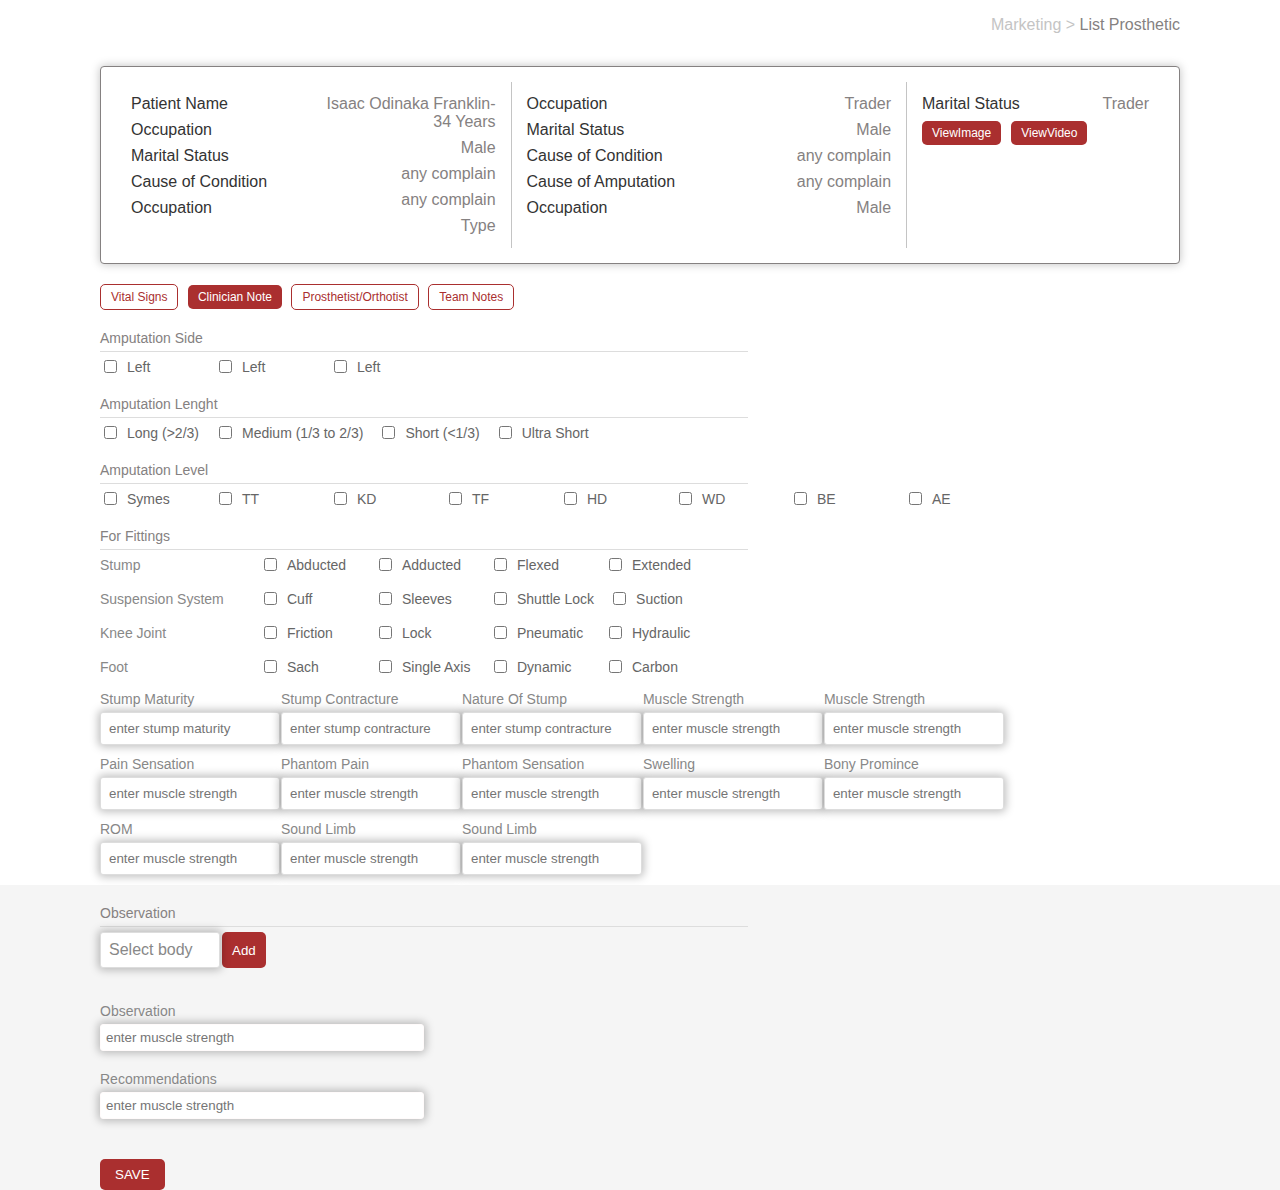
==== index.html @ 49af54a6 "initial commit" ====
<!DOCTYPE html>
<html lang="en">
  <head>
    <meta charset="UTF-8" />
    <meta name="viewport" content="width=device-width, initial-scale=1.0" />
    <link rel="stylesheet" href="styles.css" />
    <title>Add Prosthetics</title>
  </head>
  <body>
    <main>
    <div class="header">
        <p class="fade-in">Marketing > <span>List Prosthetic</span></div></p>
    </div>

    <div class="patient-details">
        <div class="patient-details-sec">
        <div id="info-label">
          <p>Patient Name</p>
          <p>Occupation</p>
          <p>Marital Status</p>
          <p>Cause of Condition</p>
          <p>Occupation</p>
      </div>
      <div id="info-value" >
        <p>Isaac Odinaka Franklin-34 Years</p>
         <p>Male</p>
         <p>any complain</p>
         <p>any complain</p>
         <p>Type</p>
      </div>
        </div>

        <div class="patient-details-sec">
          <div id="info-label">
            <p>Occupation</p>
            <p>Marital Status</p>
            <p>Cause of Condition</p>
            <p>Cause of Amputation</p>
            <p>Occupation</p>
        </div>
        <div id="info-value" >
          <p>Trader</p>
           <p>Male</p>
           <p>any complain</p>
           <p>any complain</p>
           <p>Male</p>
        </div>
          </div>

          <div class="patient-details-sec">
            <div id="info-label">
              <p>Marital Status</p>
              <div class="marital-status">
                <button class="btn btn-red">ViewImage</button>
                <button class="btn btn-red">ViewVideo</button></div>
              
             
          </div>
          <div id="info-value" >
            <p>Trader</p>
          </div>
            </div>
  </div>

    <div class="action-buttons">
      <button class="btn btn-none">Vital Signs</button>
      <button class="btn btn-red">Clinician Note</button>
      <button class="btn btn-none">Prosthetist/Orthotist</button>
      <button class="btn btn-none">Team Notes</button>
    </div>

    <div class="amputation-section">
      <div class="section-title">Amputation Side</div>
      <div class="checkbox-group">
        <div class="checkbox-item">
          <input type="checkbox" id="leftSide1" />
          <label for="leftSide1">Left</label>
        </div>
        <div class="checkbox-item">
          <input type="checkbox" id="leftSide2" />
          <label for="leftSide2">Left</label>
        </div>
        <div class="checkbox-item">
          <input type="checkbox" id="leftSide3" />
          <label for="leftSide3">Left</label>
        </div>
      </div>
    </div>

    <div class="amputation-section">
      <div class="section-title">Amputation Lenght</div>
      <div class="checkbox-group">
        <div class="checkbox-item">
          <input type="checkbox" id="long" />
          <label for="long">Long (>2/3)</label>
        </div>
        <div class="checkbox-item">
          <input type="checkbox" id="medium" />
          <label for="medium">Medium (1/3 to 2/3)</label>
        </div>
        <div class="checkbox-item">
          <input type="checkbox" id="short" />
          <label for="short">Short (<1/3)</label>
        </div>
        <div class="checkbox-item">
          <input type="checkbox" id="ultraShort" />
          <label for="ultraShort">Ultra Short</label>
        </div>
      </div>
    </div>

    <div class="amputation-section">
      <div class="section-title">Amputation Level</div>
      <div class="checkbox-group">
        <div class="checkbox-item">
          <input type="checkbox" id="symes" />
          <label for="symes">Symes</label>
        </div>
        <div class="checkbox-item">
          <input type="checkbox" id="tt" />
          <label for="tt">TT</label>
        </div>
        <div class="checkbox-item">
          <input type="checkbox" id="kd" />
          <label for="kd">KD</label>
        </div>
        <div class="checkbox-item">
          <input type="checkbox" id="tf" />
          <label for="tf">TF</label>
        </div>
        <div class="checkbox-item">
          <input type="checkbox" id="hd" />
          <label for="hd">HD</label>
        </div>
        <div class="checkbox-item">
          <input type="checkbox" id="wd" />
          <label for="wd">WD</label>
        </div>
        <div class="checkbox-item">
          <input type="checkbox" id="be" />
          <label for="be">BE</label>
        </div>
        <div class="checkbox-item">
          <input type="checkbox" id="ae" />
          <label for="ae">AE</label>
        </div>
      </div>
    </div>

    <div class="section-title">For Fittings</div>

    <div class="fitting-section">
      <div class="fitting-label">Stump</div>
      <div class="fitting-options">
        <div class="checkbox-item">
          <input type="checkbox" id="abducted" />
          <label for="abducted">Abducted</label>
        </div>
        <div class="checkbox-item">
          <input type="checkbox" id="adducted" />
          <label for="adducted">Adducted</label>
        </div>
        <div class="checkbox-item">
          <input type="checkbox" id="flexed" />
          <label for="flexed">Flexed</label>
        </div>
        <div class="checkbox-item">
          <input type="checkbox" id="extended" />
          <label for="extended">Extended</label>
        </div>
      </div>
    </div>

    <div class="fitting-section">
      <div class="fitting-label">Suspension System</div>
      <div class="fitting-options">
        <div class="checkbox-item">
          <input type="checkbox" id="cuff" />
          <label for="cuff">Cuff</label>
        </div>
        <div class="checkbox-item">
          <input type="checkbox" id="sleeves" />
          <label for="sleeves">Sleeves</label>
        </div>
        <div class="checkbox-item">
          <input type="checkbox" id="shuttle" />
          <label for="shuttle">Shuttle Lock</label>
        </div>
        <div class="checkbox-item">
          <input type="checkbox" id="suction" />
          <label for="suction">Suction</label>
        </div>
      </div>
    </div>

    <div class="fitting-section">
      <div class="fitting-label">Knee Joint</div>
      <div class="fitting-options">
        <div class="checkbox-item">
          <input type="checkbox" id="friction" />
          <label for="friction">Friction</label>
        </div>
        <div class="checkbox-item">
          <input type="checkbox" id="lock" />
          <label for="lock">Lock</label>
        </div>
        <div class="checkbox-item">
          <input type="checkbox" id="pneumatic" />
          <label for="pneumatic">Pneumatic</label>
        </div>
        <div class="checkbox-item">
          <input type="checkbox" id="hydraulic" />
          <label for="hydraulic">Hydraulic</label>
        </div>
      </div>
    </div>

    <div class="fitting-section">
      <div class="fitting-label">Foot</div>
      <div class="fitting-options">
        <div class="checkbox-item">
          <input type="checkbox" id="sach" />
          <label for="sach">Sach</label>
        </div>
        <div class="checkbox-item">
          <input type="checkbox" id="singleAxis" />
          <label for="singleAxis">Single Axis</label>
        </div>
        <div class="checkbox-item">
          <input type="checkbox" id="dynamic" />
          <label for="dynamic">Dynamic</label>
        </div>
        <div class="checkbox-item">
          <input type="checkbox" id="carbon" />
          <label for="carbon">Carbon</label>
        </div>
      </div>
    </div>

    <div class="measurement-section">
      <div class="measurement-item">
        <div class="measurement-label">Stump Maturity</div>
        <input type="text" placeholder="enter stump maturity" />
      </div>
      <div class="measurement-item">
        <div class="measurement-label">Stump Contracture</div>
        <input type="text" placeholder="enter stump contracture" />
      </div>
      <div class="measurement-item">
        <div class="measurement-label">Nature Of Stump</div>
        <input type="text" placeholder="enter stump contracture" />
      </div>
      <div class="measurement-item">
        <div class="measurement-label">Muscle Strength</div>
        <input type="text" placeholder="enter muscle strength" />
      </div>
      <div class="measurement-item">
        <div class="measurement-label">Muscle Strength</div>
        <input type="text" placeholder="enter muscle strength" />
      </div>
      <div class="measurement-item">
        <div class="measurement-label">Pain Sensation</div>
        <input type="text" placeholder="enter muscle strength" />
      </div>
      <div class="measurement-item">
        <div class="measurement-label">Phantom Pain</div>
        <input type="text" placeholder="enter muscle strength" />
      </div>
      <div class="measurement-item">
        <div class="measurement-label">Phantom Sensation</div>
        <input type="text" placeholder="enter muscle strength" />
      </div>
      <div class="measurement-item">
        <div class="measurement-label">Swelling</div>
        <input type="text" placeholder="enter muscle strength" />
      </div>
      <div class="measurement-item">
        <div class="measurement-label">Bony Promince</div>
        <input type="text" placeholder="enter muscle strength" />
      </div>
      <div class="measurement-item">
        <div class="measurement-label">ROM</div>
        <input type="text" placeholder="enter muscle strength" />
      </div>
      <div class="measurement-item">
        <div class="measurement-label">Sound Limb</div>
        <input type="text" placeholder="enter muscle strength" />
      </div>
      <div class="measurement-item">
        <div class="measurement-label">Sound Limb</div>
        <input type="text" placeholder="enter muscle strength" />
      </div>
    </div>
  </main>

  <div class="subpage">
  <div class="section-title">Observation</div>

    <div class="observation-section">
      <div class="observation-controls">
        <div class="select-container">
          <div class="select-box" id="observationSelect">Select body</div>
          <div class="select-dropdown" id="observationDropdown">
            <div class="select-option" data-value="option1">Above Knee</div>
            <div class="select-option" data-value="option2">Below Knee</div>
          </div>
        </div>
        <button class="btn-add">Add</button>
      </div>

      <div class="observation-images-container">
        <div class="observation-images" id="observationImagesContainer">
          <div class="observation-image" id="option1Image">
            <p>Above Knee</p>
            <div class="measurement-grid">
              <div class="measurement-diagram">
                <img
                  src="assets/above_knee.png"
                  alt="Above knee diagram"
                  class="knee-img"
                />
              </div>
              <div class="knee-field">
                <div class="measurement-field">
                  <input type="text" />
                </div>
                <div class="measurement-field">
                  <input type="text" />
                </div>
                <div class="measurement-field">
                  <input type="text" />
                </div>
                <div class="measurement-field">
                  <input type="text" />
                </div>
                <div class="measurement-field">
                  <input type="text" />
                </div>
                <div class="measurement-field">
                  <input type="text" />
                </div>
                <div class="measurement-field">
                  <input type="text" />
                </div>
                <div class="measurement-field">
                  <input type="text" />
                </div>
                <div class="measurement-field">
                  <input type="text" />
                </div>
                <div class="measurement-field">
                  <input type="text" />
                </div>
              </div>
            </div>
          </div>

          <div class="observation-image" id="option2Image">
            <p>Below Knee</p>
            <div class="measurement-grid">
              <div>
                <div class="measurement-field">
                  <input type="text" />
                </div>
                <div class="measurement-field">
                  <input type="text" />
                </div>
                <div class="measurement-field">
                  <input type="text" />
                </div>
                <div class="measurement-field">
                  <input type="text" />
                </div>
                <div class="measurement-field">
                  <input type="text" />
                </div>
                <div class="measurement-field">
                  <input type="text" />
                </div>
                <div class="measurement-field">
                  <input type="text" />
                </div>
                <div class="measurement-field">
                  <input type="text" />
                </div>
                <div class="measurement-field">
                  <input type="text" />
                </div>
              </div>
              <div class="measurement-diagram">
                <img src="assets/below_knee.png" alt="Below knee diagram" class="knee-img" />
              </div>
              <div>
                <div class="measurement-field">
                  <input type="text" />
                </div>
                <div class="measurement-field">
                  <input type="text" />
                </div>
                <div class="measurement-field">
                  <input type="text" />
                </div>
                <div class="measurement-field">
                  <input type="text" />
                </div>
                <div class="measurement-field">
                  <input type="text" />
                </div>
                <div class="measurement-field">
                  <input type="text" />
                </div>
                <div class="measurement-field">
                  <input type="text" />
                </div>
                <div class="measurement-field">
                  <input type="text" />
                </div>
                <div class="measurement-field">
                  <input type="text" />
                </div>
              </div>
            </div>
          </div>
        </div>
      </div>
    </div>

    <div class="observation-section">
      <div class="measurement-label">Observation</div>
      <input placeholder="enter muscle strength" class="observation-inp"></input >
    </div>

    <div class="observation-section">
      <div class="measurement-label">Recommendations</div>
      <input placeholder="enter muscle strength" class="observation-inp"></input >
    </div>

    <button class="save-btn">SAVE</button>
  </div>
    <script src="index.js"></script>
  </body>
</html>
---- styles.css ----
* {
  box-sizing: border-box;
  font-family: Arial, sans-serif;
}
body {
  margin: 0;
  
  background-color: #f5f5f5;
}
main{background-color: #fff;
  padding: 0px 100px;
}
.header {
  display: flex;
  justify-content:flex-end ;
  padding: none;
  color: #888;
}
.fade-in{color:#C4C4C4;
  
}
  
.header span {
  color: #858181;
}
.patient-details {
  display: flex;
  justify-content: space-between;
  height: auto;
  border: 1px solid #858181;
  border-radius: 4px;
  box-shadow: 0px 0px 9.1px 0px rgba(0, 0, 0, 0.25);
  padding: 15px;
  margin-bottom: 20px;
  background-color: #fff;    
}

.patient-details-sec {
  display: flex;
  gap: 10px;
  justify-content: space-between;
  border-right: 0.5px solid #C4C4C4;
  padding: 5px 15px;
  align-items: flex-start;
}

.patient-details-sec:last-child {
  border-right: none;
}

.patient-details-sec:nth-child(1) {
  flex: 2; 
}

.patient-details-sec:nth-child(2) {
  flex: 2;
}

.patient-details-sec:nth-child(3) {
  flex: 1; 
}

#info-label {
  flex: 1;
}

#info-value {
  flex: 1;
}

#info-label p {
  color:#333 ;
  margin: 8px 0;
  text-align: left;
}

#info-value p {
  color: #858181; 
  margin: 8px 0;
  text-align: right;
}

.info-row {
  display: flex;
  margin-bottom: 10px;
}

.info-col {
  flex: 1;
  padding: 5px;
}

.patient-name {
  color: #333;
  font-weight: bold;
}
.marital-status{
  display: flex;
  gap:5px
}

.action-buttons {
  margin-bottom: 20px;
}
.btn {
  padding: 5px 10px;
  border: none;
  color: white;
  cursor: pointer;
  border-radius: 5px;
  margin-right: 5px;
  font-size: 12px;
}
.btn-red {
  background-color: #AA2F2F;
}
.btn-none {
  background-color: #fff;
  color:#AA2F2F ;
  border:1px solid  #AA2F2F;
}
.amputation-section {
  margin-bottom: 20px;
}
.section-title {
  color: #858181;
  margin-bottom: 5px;
  font-size: 14px;
  border-bottom: 1px solid #ddd;
  padding-bottom: 5px;
  width: 60%;
}
.checkbox-group {
  display: flex;
  flex-wrap: wrap;
  gap: 15px;
  margin-bottom: 10px;
}
.checkbox-item {
  display: flex;
  align-items: center;
}
.checkbox-item label {
  margin-left: 5px;
  color: #666;
  font-size: 14px;
}
.fitting-section {
  display: grid;
  grid-template-columns: 150px 1fr;
  gap: 10px;
  margin-bottom: 15px;
}

.fitting-label {
  color: #888;
  font-size: 14px;
  display: flex;
  align-items: center; 
}

.fitting-options {
  display: flex;
  gap: 15px;
  align-items: center; 
}

.checkbox-item {
  display: flex;
  align-items: center; 
  min-width: 100px; 
}

input[type="checkbox"] {
  margin-right: 5px; 
}
.measurement-section {
  display: flex;
  flex-wrap: wrap;
  gap: 1px;
  margin-bottom: 20px;
}
.measurement-item {
  width: 16.6666%;
  margin-bottom: 10px;
}
.measurement-label {
  color: #888;
  font-size: 14px;
  margin-bottom: 5px;
}
input[type="text"] {
  width: 100%;
  box-shadow: 0px 0px 9px 2px rgba(0, 0, 0, 0.25);
  border: 1px solid #FFFBFB;
  padding: 8px;
  border: 1px solid #ddd;
  border-radius: 3px;
}
.subpage{
  padding: 0px 100px;
}
.observation-section {
  margin-bottom: 20px;
  position: relative;
}
#observationSelect{color: #888;
  box-shadow: 0px 0px 9px 2px rgba(0, 0, 0, 0.25);
  border: 1px solid #FFFBFB;
  padding: 8px;
  border: 1px solid #ddd;
  border-radius: 3px;
}
.select-container {
  position: relative;
  width: 120px;
  margin-right: 2px;
}
.select-box {
  width: 100%;
  padding: 5px;
  border: 1px solid #ddd;
  border-radius: 3px;
  cursor: pointer;
  background-color: #fff;
}
.select-dropdown {
  position: absolute;
  top: 100%;
  left: 0;
  width: 100%;
  background-color: #fff;
  border: 1px solid #ddd;
  border-top: none;
  z-index: 10;
  display: none;
}
.select-option {
  padding: 5px;
  cursor: pointer;
}
.select-option:hover {
  background-color: #f0f0f0;
}
.observation-controls {
  display: flex;
  margin-bottom: 15px;
}
.btn-add {
  background-color: #AA2F2F;
  color: white;
  padding: 5px 10px;
  border: none;
  cursor: pointer;
  border-radius: 5px;
}
.observation-images {
  display: flex;
  gap: 150px;
 
}
.observation-image {
  padding:0;
  display: none;
}
.observation-image.active {
  display: block;
}
.knee-img{
  height:400px ;
}
.measurement-grid {
  display: flex;
  justify-content: space-between;
  gap: 10px;
}
.measurement-field {
  display: flex;
  align-items: center;
  margin-bottom: 2px;
}
.measurement-field label {
  flex: 1;
  font-size: 12px;
  color: #666;
}
.measurement-field input {
  width: 100px;
}
.measurement-diagram {
  text-align: center;
}
.recommendation-section {
  margin-top: 20px;
}
.recommendation-label {
  color: #888;
  font-size: 14px;
  margin-bottom: 5px;
}
.observation-inp {
  width: 30%;
  padding: 5px;
  border: 1px solid #ddd;
  border-radius: 3px;
  resize: vertical;
  box-shadow: 0px 0px 9px 2px rgba(0, 0, 0, 0.25);
  border: 1px solid #FFFBFB;
}
.save-btn {
  background-color: #AA2F2F;
  color: white;
  padding: 8px 15px;
  border: none;
  cursor: pointer;
  margin-top: 20px;
  border-radius: 5px;
}
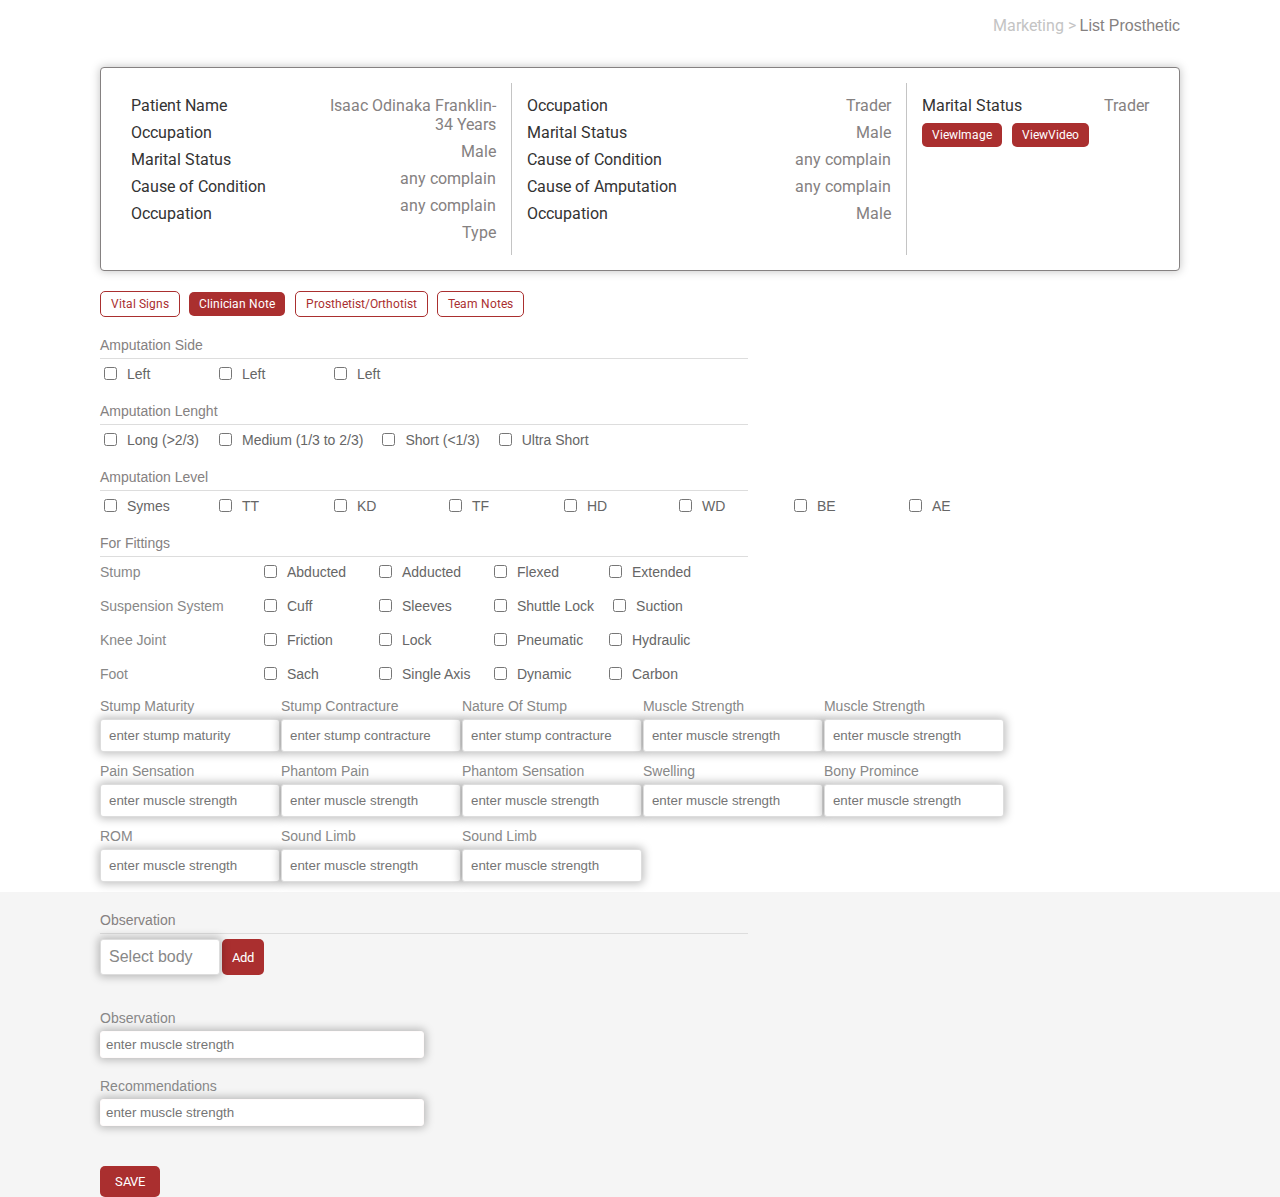
==== commit ec6f9e73: "font family,add template.html" ====
--- a/index.html
+++ b/index.html
@@ -4,6 +4,8 @@
     <meta charset="UTF-8" />
     <meta name="viewport" content="width=device-width, initial-scale=1.0" />
     <link rel="stylesheet" href="styles.css" />
+    <link href="https://fonts.googleapis.com/css2?family=Roboto&display=swap" rel="stylesheet">
+
     <title>Add Prosthetics</title>
   </head>
   <body>
@@ -310,6 +312,7 @@
 
       <div class="observation-images-container">
         <div class="observation-images" id="observationImagesContainer">
+
           <div class="observation-image" id="option1Image">
             <p>Above Knee</p>
             <div class="measurement-grid">
@@ -320,37 +323,42 @@
                   class="knee-img"
                 />
               </div>
+
               <div class="knee-field">
-                <div class="measurement-field">
-                  <input type="text" />
-                </div>
-                <div class="measurement-field">
-                  <input type="text" />
-                </div>
-                <div class="measurement-field">
-                  <input type="text" />
-                </div>
-                <div class="measurement-field">
-                  <input type="text" />
-                </div>
-                <div class="measurement-field">
-                  <input type="text" />
-                </div>
-                <div class="measurement-field">
-                  <input type="text" />
-                </div>
-                <div class="measurement-field">
-                  <input type="text" />
-                </div>
-                <div class="measurement-field">
-                  <input type="text" />
-                </div>
-                <div class="measurement-field">
-                  <input type="text" />
-                </div>
-                <div class="measurement-field">
-                  <input type="text" />
-                </div>
+                <div class="measurement-field" style="margin-top: -20px;">
+                  <input type="text" />
+                </div>
+                <div class="measurement-field" >
+                  <input type="text" />
+                </div>
+                <div class="measurement-field" id="field-margin-bottom">
+                  <input type="text" />
+                </div>
+                <div class="measurement-field"  id="field-margin-top">
+                  <input type="text"/>
+                </div>
+                <div class="measurement-field" >
+                  <input type="text" />
+                </div>
+                <div class="measurement-field" id="field-margin-top" >
+                  <input type="text" />
+                </div>
+                <div class="measurement-field" >
+                  <input type="text" style="visibility: hidden;"/>
+                </div>
+                <div class="measurement-field">
+                  <input type="text" />
+                </div>
+                <div class="measurement-field">
+                  <input type="text" style="visibility: hidden;"/>
+                </div>
+                <div class="measurement-field" id="field-margin-bottom">
+                  <input type="text" />
+                </div>
+                <div class="measurement-field">
+                  <input type="text" />
+                </div>
+                
               </div>
             </div>
           </div>
@@ -358,62 +366,77 @@
           <div class="observation-image" id="option2Image">
             <p>Below Knee</p>
             <div class="measurement-grid">
-              <div>
-                <div class="measurement-field">
-                  <input type="text" />
-                </div>
-                <div class="measurement-field">
-                  <input type="text" />
-                </div>
-                <div class="measurement-field">
-                  <input type="text" />
-                </div>
-                <div class="measurement-field">
-                  <input type="text" />
-                </div>
-                <div class="measurement-field">
-                  <input type="text" />
-                </div>
-                <div class="measurement-field">
-                  <input type="text" />
-                </div>
-                <div class="measurement-field">
-                  <input type="text" />
-                </div>
-                <div class="measurement-field">
+
+              <div class="below-knee-field">
+                <div class="measurement-field" style="margin-top: 10px;">
+                  <input type="text" />
+                </div>
+                <div class="measurement-field">
+                  <input type="text" />
+                </div>
+                <div class="measurement-field">
+                  <input type="text" />
+                </div>
+                <div class="measurement-field">
+                  <input type="text" />
+                </div>
+                <div class="measurement-field">
+                  <input type="text" />
+                </div>
+                <div class="measurement-field">
+                  <input type="text" />
+                </div>
+                <div class="measurement-field">
+                  <input type="text" />
+                </div>
+                <div class="measurement-field" style="margin-top: 10px;">
+                  <input type="text" />
+                </div>
+                <div class="measurement-field">
+                  <input type="text" />
+                </div>
+                <div class="measurement-field" style="margin-top: 5px;">
                   <input type="text" />
                 </div>
                 <div class="measurement-field">
                   <input type="text" />
                 </div>
               </div>
+
               <div class="measurement-diagram">
                 <img src="assets/below_knee.png" alt="Below knee diagram" class="knee-img" />
               </div>
-              <div>
-                <div class="measurement-field">
-                  <input type="text" />
-                </div>
-                <div class="measurement-field">
-                  <input type="text" />
-                </div>
-                <div class="measurement-field">
-                  <input type="text" />
-                </div>
-                <div class="measurement-field">
-                  <input type="text" />
-                </div>
-                <div class="measurement-field">
-                  <input type="text" />
-                </div>
-                <div class="measurement-field">
-                  <input type="text" />
-                </div>
-                <div class="measurement-field">
-                  <input type="text" />
-                </div>
-                <div class="measurement-field">
-                  <input type="text" />
+
+              <div class="below-knee-field" style="margin-top: 10px;">
+                <div class="measurement-field">
+                  <input type="text" />
+                </div>
+                <div class="measurement-field">
+                  <input type="text" />
+                </div>
+                <div class="measurement-field">
+                  <input type="text" />
+                </div>
+                <div class="measurement-field">
+                  <input type="text" />
+                </div>
+                <div class="measurement-field">
+                  <input type="text" />
+                </div>
+                <div class="measurement-field">
+                  <input type="text" />
+                </div>
+                <div class="measurement-field">
+                  <input type="text" />
+                </div>
+                <div class="measurement-field">
+                  <input type="text" />
+                </div>
+                <div class="measurement-field">
+                  <input type="text" />
+                </div>
+                <div class="measurement-field">
+                  <input type="text" style="margin-top: 5px;"/>
                 </div>
                 <div class="measurement-field">
                   <input type="text" />
@@ -439,4 +462,4 @@
   </div>
     <script src="index.js"></script>
   </body>
-</html>
+</html>--- a/styles.css
+++ b/styles.css
@@ -4,8 +4,11 @@
 }
 body {
   margin: 0;
-  
+  font-family: 'Roboto', sans-serif;
   background-color: #f5f5f5;
+}
+h1, h2, h3, p, button {
+  font-family: 'Roboto', sans-serif;
 }
 main{background-color: #fff;
   padding: 0px 100px;
@@ -274,11 +277,19 @@
   justify-content: space-between;
   gap: 10px;
 }
+
+#field-margin-top{
+  margin-top: 20px;
+}
+#field-margin-bottom{
+ margin-bottom: 20px;
+}
 .measurement-field {
   display: flex;
   align-items: center;
   margin-bottom: 2px;
 }
+
 .measurement-field label {
   flex: 1;
   font-size: 12px;
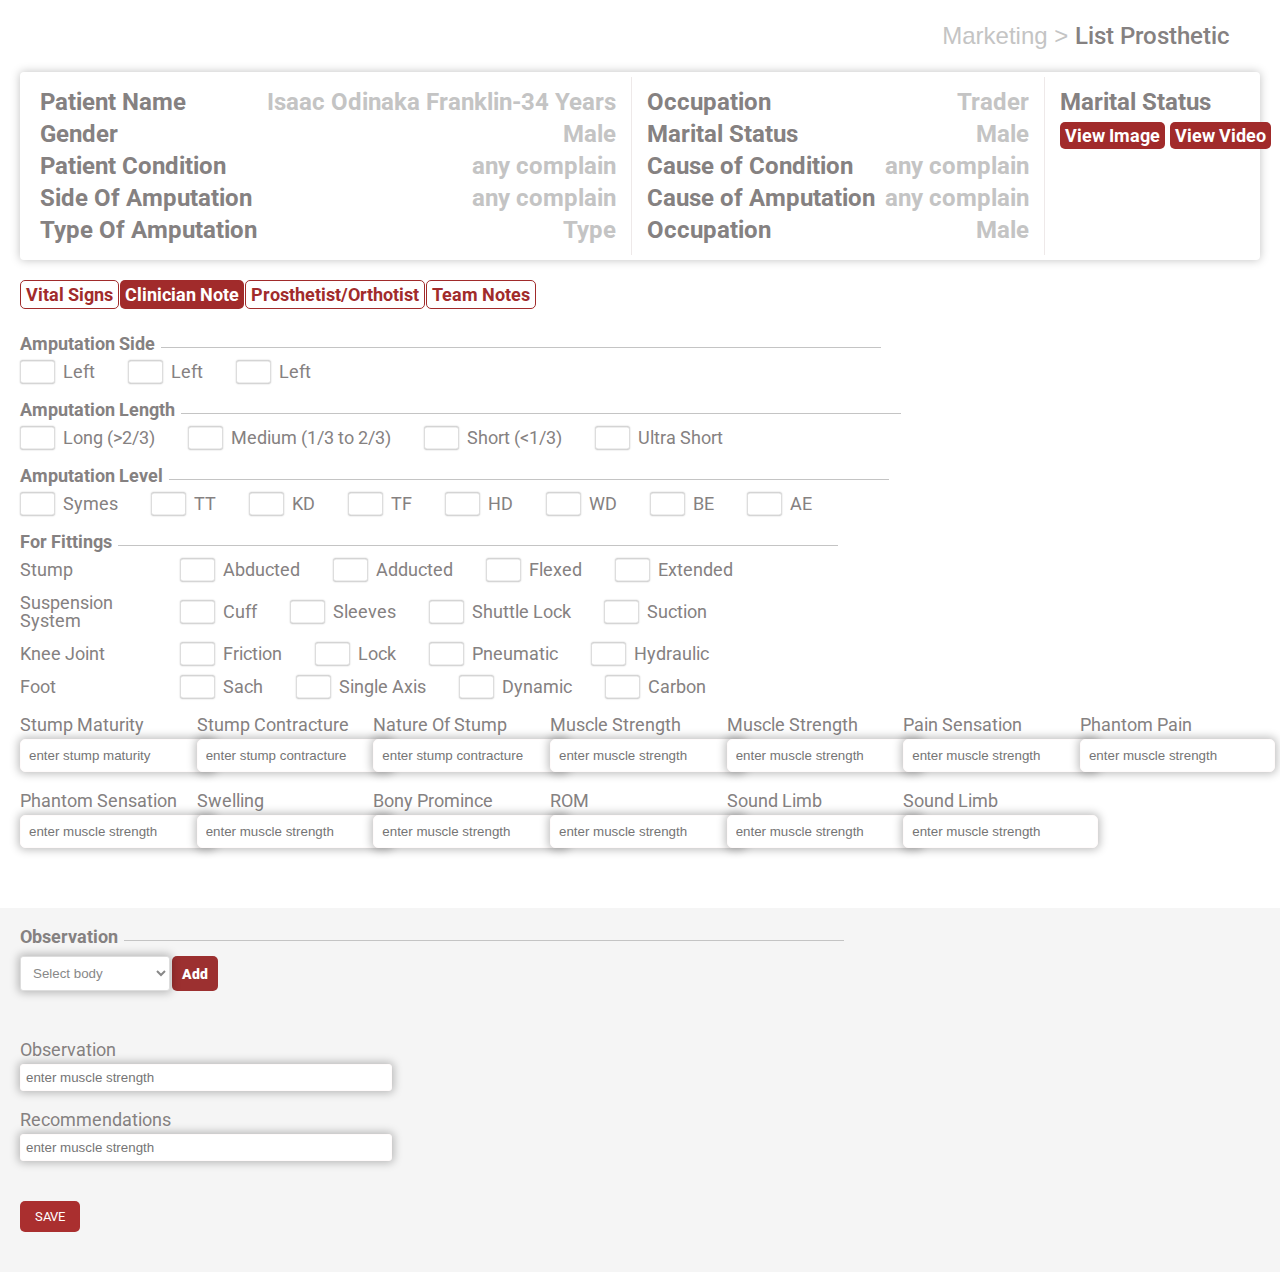
==== commit 9d775426: "modifited the styles" ====
--- a/index.html
+++ b/index.html
@@ -11,17 +11,19 @@
   <body>
     <main>
     <div class="header">
-        <p class="fade-in">Marketing > <span>List Prosthetic</span></div></p>
+      <p>
+      <span >Marketing > </span>
+        List Prosthetic</p>
     </div>
 
     <div class="patient-details">
         <div class="patient-details-sec">
         <div id="info-label">
           <p>Patient Name</p>
-          <p>Occupation</p>
-          <p>Marital Status</p>
-          <p>Cause of Condition</p>
-          <p>Occupation</p>
+          <p>Gender</p>
+          <p>Patient Condition</p>
+          <p>Side Of Amputation</p>
+          <p>Type Of Amputation</p>
       </div>
       <div id="info-value" >
         <p>Isaac Odinaka Franklin-34 Years</p>
@@ -53,8 +55,9 @@
             <div id="info-label">
               <p>Marital Status</p>
               <div class="marital-status">
-                <button class="btn btn-red">ViewImage</button>
-                <button class="btn btn-red">ViewVideo</button></div>
+                <button class="btn btn-red">View Image</button>
+                <button class="btn btn-red">View Video</button>
+              </div>
               
              
           </div>
@@ -72,10 +75,15 @@
     </div>
 
     <div class="amputation-section">
-      <div class="section-title">Amputation Side</div>
+     
+      <div class="section-title">
+        <label>Amputation Side</label>
+        <div class="section-title-div"><input id="section-title-input"></div>
+      </div>
+
       <div class="checkbox-group">
         <div class="checkbox-item">
-          <input type="checkbox" id="leftSide1" />
+          <input type="checkbox" id="leftSide1" class="checkbox"/>
           <label for="leftSide1">Left</label>
         </div>
         <div class="checkbox-item">
@@ -88,9 +96,12 @@
         </div>
       </div>
     </div>
-
+    
     <div class="amputation-section">
-      <div class="section-title">Amputation Lenght</div>
+      <div class="section-title">
+        <label>Amputation Length</label>
+        <div class="section-title-div"><input id="section-title-input"></div>
+      </div>
       <div class="checkbox-group">
         <div class="checkbox-item">
           <input type="checkbox" id="long" />
@@ -112,7 +123,10 @@
     </div>
 
     <div class="amputation-section">
-      <div class="section-title">Amputation Level</div>
+      <div class="section-title">
+        <label>Amputation Level</label>
+        <div class="section-title-div"><input id="section-title-input"></div>
+      </div>
       <div class="checkbox-group">
         <div class="checkbox-item">
           <input type="checkbox" id="symes" />
@@ -149,8 +163,10 @@
       </div>
     </div>
 
-    <div class="section-title">For Fittings</div>
-
+    <div class="section-title">
+      <label>For Fittings</label>
+      <div class="section-title-div"><input id="section-title-input"></div>
+    </div>
     <div class="fitting-section">
       <div class="fitting-label">Stump</div>
       <div class="fitting-options">
@@ -239,6 +255,7 @@
       </div>
     </div>
 
+
     <div class="measurement-section">
       <div class="measurement-item">
         <div class="measurement-label">Stump Maturity</div>
@@ -296,16 +313,23 @@
   </main>
 
   <div class="subpage">
-  <div class="section-title">Observation</div>
-
+    <div class="section-title">
+      <label>Observation</label>
+      <div class="section-title-div"><input id="section-title-input" style="background-color: #f5f5f5;"></div>
+    </div>
+
+  <!--img div sec-->
     <div class="observation-section">
       <div class="observation-controls">
         <div class="select-container">
-          <div class="select-box" id="observationSelect">Select body</div>
-          <div class="select-dropdown" id="observationDropdown">
-            <div class="select-option" data-value="option1">Above Knee</div>
-            <div class="select-option" data-value="option2">Below Knee</div>
-          </div>
+          <label for="observationSelect"></label>
+          <select id="observationSelect">
+            <option value="" disabled selected>Select body</option>
+            <option value="option1">Above Knee</option>
+            <option value="option2">Below Knee</option>
+            <option value="option3">Sound Limb</option>
+            <option value="option4">Upper Extremity</option>
+          </select>
         </div>
         <button class="btn-add">Add</button>
       </div>
@@ -314,13 +338,16 @@
         <div class="observation-images" id="observationImagesContainer">
 
           <div class="observation-image" id="option1Image">
-            <p>Above Knee</p>
+            <div class="image-header">
+              <p>Above Knee</p>
+          <span class="close-icon">&times;</span>
+            </div>
             <div class="measurement-grid">
               <div class="measurement-diagram">
                 <img
                   src="assets/above_knee.png"
                   alt="Above knee diagram"
-                  class="knee-img"
+                  class="body-img"
                 />
               </div>
 
@@ -364,7 +391,129 @@
           </div>
 
           <div class="observation-image" id="option2Image">
-            <p>Below Knee</p>
+            <div class="image-header">
+              <p>Below Knee</p>
+          <span class="close-icon">&times;</span>
+            </div>
+            <div class="measurement-grid">
+
+              <div class="below-knee-field">
+                <div class="measurement-field" style="margin-bottom: -20px;">
+                  <input type="text" style="visibility: hidden;" />
+                </div>
+                <div class="measurement-field">
+                  <input type="text" />
+                </div>
+                <div class="measurement-field" >
+                  <input type="text" style="margin-top: 10px;"/>
+                </div>
+                <div class="measurement-field">
+                  <input type="text" />
+                </div>
+                <div class="measurement-field">
+                  <input type="text" style="visibility: hidden;"/>
+                </div>
+                <div class="measurement-field" style="margin-top: -18px;">
+                  <input type="text" />
+                </div>
+                <div class="measurement-field">
+                  <input type="text" />
+                </div>
+                <div class="measurement-field" style="margin-top: -16px;">
+                  <input type="text" style="visibility: hidden;"/>
+                </div>
+                <div class="measurement-field">
+                  <input type="text" />
+                </div>
+                <div class="measurement-field" style="margin-top: 5px;">
+                  <input type="text" />
+                </div>
+                <div class="measurement-field"
+                style="margin-top: -10px;">
+                  <input type="text" style="visibility: hidden;"/>
+                </div>
+                <div class="measurement-field">
+                  <input type="text" />
+                </div>
+                <div class="measurement-field" >
+                  <input type="text" />
+                </div>
+                <div class="measurement-field">
+                  <input type="text" style="visibility: hidden;"/>
+                </div>
+                <div class="measurement-field"
+                style="margin-top: -20px;">
+                  <input type="text" />
+                </div>
+                <div class="measurement-field" style="margin-top: px;">
+                  <input type="text" />
+                </div>
+              </div>
+
+              <div class="measurement-diagram">
+                <img src="assets/below_knee.png" alt="Below knee diagram" class="body-img" />
+              </div>
+
+              <div class="below-knee-field">
+                <div class="measurement-field" style="margin-bottom: -20px;">
+                  <input type="text" style="visibility: hidden;" />
+                </div>
+                <div class="measurement-field">
+                  <input type="text" />
+                </div>
+                <div class="measurement-field" >
+                  <input type="text" style="margin-top: 10px;"/>
+                </div>
+                <div class="measurement-field">
+                  <input type="text" />
+                </div>
+                <div class="measurement-field">
+                  <input type="text" style="visibility: hidden;"/>
+                </div>
+                <div class="measurement-field" style="margin-top: -18px;">
+                  <input type="text" />
+                </div>
+                <div class="measurement-field">
+                  <input type="text" />
+                </div>
+                <div class="measurement-field" style="margin-top: -16px;">
+                  <input type="text" style="visibility: hidden;"/>
+                </div>
+                <div class="measurement-field">
+                  <input type="text" />
+                </div>
+                <div class="measurement-field" style="margin-top: 5px;">
+                  <input type="text" />
+                </div>
+                <div class="measurement-field"
+                style="margin-top: -10px;">
+                  <input type="text" style="visibility: hidden;"/>
+                </div>
+                <div class="measurement-field">
+                  <input type="text" />
+                </div>
+                <div class="measurement-field" >
+                  <input type="text" />
+                </div>
+                <div class="measurement-field">
+                  <input type="text" style="visibility: hidden;"/>
+                </div>
+                <div class="measurement-field"
+                style="margin-top: -20px;">
+                  <input type="text" />
+                </div>
+                <div class="measurement-field" style="margin-top: px;">
+                  <input type="text" />
+                </div>
+              </div>
+            </div>
+          </div>
+
+          <div class="observation-image" id="option3Image">
+            <div class="image-header">
+              <p>Sound Limb</p>
+          <span class="close-icon">&times;</span>
+            </div>
             <div class="measurement-grid">
 
               <div class="below-knee-field">
@@ -372,39 +521,126 @@
                   <input type="text" />
                 </div>
                 <div class="measurement-field">
-                  <input type="text" />
-                </div>
-                <div class="measurement-field">
-                  <input type="text" />
-                </div>
-                <div class="measurement-field">
-                  <input type="text" />
-                </div>
-                <div class="measurement-field">
-                  <input type="text" />
-                </div>
-                <div class="measurement-field">
-                  <input type="text" />
-                </div>
-                <div class="measurement-field">
-                  <input type="text" />
+                  <input type="text" style="visibility: hidden;"/>
+                </div>
+                <div class="measurement-field">
+                  <input type="text" style="visibility: hidden;"/>
+                </div>
+                <div class="measurement-field">
+                  <input type="text" style="visibility: hidden;"/>
+                </div>
+                <div class="measurement-field">
+                  <input type="text" style="visibility: hidden;"/>
+                </div>
+                <div class="measurement-field">
+                  <input type="text" style="visibility: hidden;"/>
+                </div>
+                <div class="measurement-field">
+                  <input type="text" style="visibility: hidden;"/>
                 </div>
                 <div class="measurement-field" style="margin-top: 10px;">
-                  <input type="text" />
-                </div>
-                <div class="measurement-field">
-                  <input type="text" />
+                  <input type="text" style="visibility: hidden;"/>
+                </div>
+                <div class="measurement-field">
+                  <input type="text" style="visibility: hidden;"/>
+                </div>
+                <div class="measurement-field" >
+                  <input type="text" style="visibility: hidden;"/>
+                </div>
+                <div class="measurement-field">
+                  <input type="text" style="margin-top: 10px;"/>
+                </div>
+              </div>
+
+              <div class="measurement-diagram">
+                <img src="assets/sound limb.png" alt="sound limb diagram" class="body-img" />
+              </div>
+
+              <div class="below-knee-field">
+                <div class="measurement-field" style="margin-top: -5px">
+                  <input type="text" />
+                </div>
+                <div class="measurement-field">
+                  <input type="text" style="visibility: hidden;"/>
+                </div>
+                <div class="measurement-field"
+                style="margin-top: -15px"
+                >
+                  <input type="text" />
+                </div>
+                <div class="measurement-field"
+                style="margin-top: -15px"
+                >
+                  <input type="text" style="visibility: hidden;"/>
+                </div>
+                <div class="measurement-field">
+                  <input type="text" />
+                </div>
+                <div class="measurement-field">
+                  <input type="text" style="visibility: hidden;"/>
+                </div>
+                <div class="measurement-field" style="margin-top: 10px;">
+                  <input type="text" />
+                </div>
+                <div class="measurement-field" style="margin-top: 20px;">
+                  <input type="text" style="visibility: hidden;"/>
+                </div>
+                <div class="measurement-field">
+                  <input type="text" style="visibility: hidden;"/>
+                </div>
+                <div class="measurement-field">
+                  <input type="text" style="visibility: hidden;"/>
+                </div>
+                <div class="measurement-field">
+                  <input type="text" style="visibility: hidden;"/>
+                </div>
+              </div>
+            </div>
+          </div>
+
+          <div class="observation-image" id="option4Image">
+            <div class="image-header">
+              <p>Upper Extremity</p>
+          <span class="close-icon">&times;</span>
+            </div>
+            <div class="measurement-grid">
+
+              <div class="below-knee-field">
+                <div class="measurement-field" style="margin-top: 10px;">
+                  <input type="text" style="visibility: hidden;"/>
+                </div>
+                <div class="measurement-field">
+                  <input type="text" style="visibility: hidden;"/>
+                </div>
+                <div class="measurement-field">
+                  <input type="text" style="visibility: hidden;"/>
+                </div>
+                <div class="measurement-field">
+                  <input type="text" />
+                </div>
+                <div class="measurement-field">
+                  <input type="text" style="visibility: hidden;"/>
+                </div>
+                <div class="measurement-field">
+                  <input type="text" style="visibility: hidden;"/>
+                </div>
+                <div class="measurement-field">
+                  <input type="text" style="visibility: hidden;"/>
+                </div>
+                <div class="measurement-field" style="margin-top: 10px;">
+                  <input type="text" />
+                </div>
+                <div class="measurement-field">
+                  <input type="text" style="visibility: hidden;"/>
                 </div>
                 <div class="measurement-field" style="margin-top: 5px;">
                   <input type="text" />
                 </div>
-                <div class="measurement-field">
-                  <input type="text" />
-                </div>
+               
               </div>
 
               <div class="measurement-diagram">
-                <img src="assets/below_knee.png" alt="Below knee diagram" class="knee-img" />
+                <img src="assets/upper extrimity sketch.png" alt="upper extrimity sketch diagram" class="body-img" />
               </div>
 
               <div class="below-knee-field" style="margin-top: 10px;">
@@ -412,31 +648,40 @@
                   <input type="text" />
                 </div>
                 <div class="measurement-field">
-                  <input type="text" />
-                </div>
-                <div class="measurement-field">
-                  <input type="text" />
-                </div>
-                <div class="measurement-field">
-                  <input type="text" />
-                </div>
-                <div class="measurement-field">
-                  <input type="text" />
-                </div>
-                <div class="measurement-field">
-                  <input type="text" />
-                </div>
-                <div class="measurement-field">
-                  <input type="text" />
-                </div>
-                <div class="measurement-field">
-                  <input type="text" />
-                </div>
-                <div class="measurement-field">
-                  <input type="text" />
-                </div>
-                <div class="measurement-field">
-                  <input type="text" style="margin-top: 5px;"/>
+                  <input type="text" style="visibility: hidden;"/>
+                </div>
+                <div class="measurement-field">
+                  <input type="text" />
+                </div>
+                <div class="measurement-field">
+                  <input type="text" />
+                </div>
+                <div class="measurement-field">
+                  <input type="text" style="visibility: hidden;"/>
+                </div>
+                <div class="measurement-field">
+                  <input type="text" />
+                </div>
+                <div class="measurement-field">
+                  <input type="text" style="visibility: hidden;"/>
+                </div>
+                <div class="measurement-field">
+                  <input type="text" />
+                </div>
+                <div class="measurement-field">
+                  <input type="text" style="visibility: hidden;"/>
+                </div>
+                <div class="measurement-field">
+                  <input type="text" style="visibility: hidden;"/>
+                </div>
+                <div class="measurement-field">
+                  <input type="text" />
+                </div>
+                <div class="measurement-field">
+                  <input type="text" />
+                </div>
+                <div class="measurement-field">
+                  <input type="text" />
                 </div>
                 <div class="measurement-field">
                   <input type="text" />
@@ -447,12 +692,12 @@
         </div>
       </div>
     </div>
-
+<!---->
+    
     <div class="observation-section">
       <div class="measurement-label">Observation</div>
       <input placeholder="enter muscle strength" class="observation-inp"></input >
     </div>
-
     <div class="observation-section">
       <div class="measurement-label">Recommendations</div>
       <input placeholder="enter muscle strength" class="observation-inp"></input >
--- a/styles.css
+++ b/styles.css
@@ -10,30 +10,34 @@
 h1, h2, h3, p, button {
   font-family: 'Roboto', sans-serif;
 }
+
 main{background-color: #fff;
-  padding: 0px 100px;
+  padding: 0px 20px 20px 20px ;
 }
 .header {
+  font-weight:500 ;
   display: flex;
   justify-content:flex-end ;
-  padding: none;
-  color: #888;
-}
-.fade-in{color:#C4C4C4;
+ padding-right: 30px;
+}
+.header p {
+  font-family: Roboto;
+  color:#858181 ;
+  font-size: 24px;
+ letter-spacing: 0 ;
+ line-height: 100%;
+}
+.header p span {
+  color: #C4C4C4;
+}
   
-}
-  
-.header span {
-  color: #858181;
-}
 .patient-details {
   display: flex;
   justify-content: space-between;
   height: auto;
-  border: 1px solid #858181;
   border-radius: 4px;
   box-shadow: 0px 0px 9.1px 0px rgba(0, 0, 0, 0.25);
-  padding: 15px;
+  padding: 5px;
   margin-bottom: 20px;
   background-color: #fff;    
 }
@@ -42,7 +46,7 @@
   display: flex;
   gap: 10px;
   justify-content: space-between;
-  border-right: 0.5px solid #C4C4C4;
+  border-right: 0.5px solid #eee9e9;
   padding: 5px 15px;
   align-items: flex-start;
 }
@@ -72,15 +76,27 @@
 }
 
 #info-label p {
-  color:#333 ;
+  font-family: Roboto;
+  color: #858181; 
+  font-size: 24px;
   margin: 8px 0;
   text-align: left;
+  font-weight: 700 ;
+  letter-spacing: 0 ;
+ line-height: 100%;
+ white-space: nowrap;
 }
 
 #info-value p {
-  color: #858181; 
+  font-family: Roboto;
+  color: #C4C4C4; 
+  font-size: 24px;
   margin: 8px 0;
   text-align: right;
+  font-weight:700 ;
+  letter-spacing: 0 ;
+ line-height: 100%;
+ white-space: nowrap;
 }
 
 .info-row {
@@ -103,35 +119,66 @@
 }
 
 .action-buttons {
-  margin-bottom: 20px;
+  display: flex;
+  gap:1px;
+  margin-bottom: 26px;
+
 }
 .btn {
-  padding: 5px 10px;
+  font-family: Roboto;
+  font-size: 18px;
+  font-weight: 700;
+  padding: 3px 5px;
   border: none;
   color: white;
   cursor: pointer;
   border-radius: 5px;
-  margin-right: 5px;
-  font-size: 12px;
+  margin-right: 0;
+  white-space: nowrap;
 }
 .btn-red {
-  background-color: #AA2F2F;
+  background-color: #A12B2B;
 }
 .btn-none {
   background-color: #fff;
-  color:#AA2F2F ;
-  border:1px solid  #AA2F2F;
+  color:#A12B2B ;
+  border:1px solid  #A12B2B;
 }
 .amputation-section {
   margin-bottom: 20px;
 }
 .section-title {
+  font-family: Roboto;
+  display: flex;
+  gap:6px;
   color: #858181;
   margin-bottom: 5px;
   font-size: 14px;
+  padding-bottom: 5px;
+}
+.section-title label{
+  color: #858181;
+  font-family: Roboto;
+font-weight: 700;
+font-size: 18px;
+line-height: 100%;
+letter-spacing: 0%;
+
+}
+.section-title-div{
+  margin-top: -5px;
+}
+#section-title-input{
+  width: 80vh;
+  border-left: none;
+  border-right: none;
+  border-top: none;
+  border-bottom: 1px solid #C4C4C4;
+ 
+}
+.border-buttom{
+  color: #AA2F2F;
   border-bottom: 1px solid #ddd;
-  padding-bottom: 5px;
-  width: 60%;
 }
 .checkbox-group {
   display: flex;
@@ -139,15 +186,67 @@
   gap: 15px;
   margin-bottom: 10px;
 }
+
 .checkbox-item {
   display: flex;
   align-items: center;
-}
+  position: relative;
+  gap:20px;
+  margin: 0 18px 0 0;
+  padding: 0;
+}
+
+/* Hide the default checkbox */
+.checkbox-item input[type="checkbox"] {
+  opacity: 0;
+  width: 0;
+  height: 0;
+  position: absolute;
+}
+
 .checkbox-item label {
-  margin-left: 5px;
-  color: #666;
+  margin-left: 43px; 
+  color: #858181;
+  font-family: Roboto;
+font-weight: 400;
+font-size: 18px;
+line-height: 100%;
+letter-spacing: 0%;
+
+  cursor: pointer;
+}
+
+
+.checkbox-item label::before {
+  content: "";
+  position: absolute;
+  left: 0;
+  top: 50%;
+  transform: translateY(-50%);
+  width: 33px;
+  height: 21px;
+  background-color: white;
+  border: 1px solid #ddd;
+  box-shadow: 0px 0px 1.5px 0px rgba(0, 0, 0, 0.25);
+  border-radius: 3px;
+}
+
+
+.checkbox-item input[type="checkbox"]:checked + label::before {
+  background-color: #f0f0f0;
+}
+
+
+.checkbox-item input[type="checkbox"]:checked + label::after {
+  content: "✓";
+  position: absolute;
+  left: 11px;
+  top: 50%;
+  transform: translateY(-50%);
+  color: #333;
   font-size: 14px;
 }
+
 .fitting-section {
   display: grid;
   grid-template-columns: 150px 1fr;
@@ -156,8 +255,12 @@
 }
 
 .fitting-label {
-  color: #888;
-  font-size: 14px;
+  color: #858181;
+  font-family: Roboto;
+  font-weight: 400;
+  font-size: 18px;
+  line-height: 100%;
+  letter-spacing: 0%;
   display: flex;
   align-items: center; 
 }
@@ -168,55 +271,66 @@
   align-items: center; 
 }
 
-.checkbox-item {
-  display: flex;
-  align-items: center; 
-  min-width: 100px; 
-}
-
-input[type="checkbox"] {
-  margin-right: 5px; 
-}
+
+
 .measurement-section {
   display: flex;
   flex-wrap: wrap;
-  gap: 1px;
+  justify-content: flex-start;
+  align-items: self-start;
+  padding: 0;
+  margin: 20px 0;
+  gap: 0px;
+}
+
+.measurement-item {
+  width: calc(16.666% - 30px);
+  padding: 0;
+  box-sizing: border-box;
   margin-bottom: 20px;
 }
-.measurement-item {
-  width: 16.6666%;
-  margin-bottom: 10px;
-}
+
 .measurement-label {
-  color: #888;
-  font-size: 14px;
+  color: #858181;
+  font-family: Roboto, sans-serif;
+  font-weight: 400;
+  font-size: 18px;
+  line-height: 100%;
   margin-bottom: 5px;
 }
+
 input[type="text"] {
+  padding: 8px;
+  width: 205;
+  height: 51;
+  border-radius: 5px;
+  border-width: 1px;
+  border: 1px solid #FFFBFB;
+  box-shadow: 0px 0px 9px 2px rgba(0, 0, 0, 0.25);
+  box-sizing: border-box;
+}
+.subpage{
+  padding: 20px;
+  margin-bottom: 20px;
+}
+
+
+.observation-section {
+  margin-bottom: 20px;
+  position: relative;
+}
+#observationSelect {
   width: 100%;
-  box-shadow: 0px 0px 9px 2px rgba(0, 0, 0, 0.25);
-  border: 1px solid #FFFBFB;
   padding: 8px;
   border: 1px solid #ddd;
   border-radius: 3px;
-}
-.subpage{
-  padding: 0px 100px;
-}
-.observation-section {
-  margin-bottom: 20px;
-  position: relative;
-}
-#observationSelect{color: #888;
   box-shadow: 0px 0px 9px 2px rgba(0, 0, 0, 0.25);
-  border: 1px solid #FFFBFB;
-  padding: 8px;
-  border: 1px solid #ddd;
-  border-radius: 3px;
+  color: #888;
+  background-color: #fff;
 }
 .select-container {
   position: relative;
-  width: 120px;
+  width: 150px;
   margin-right: 2px;
 }
 .select-box {
@@ -250,34 +364,74 @@
   margin-bottom: 15px;
 }
 .btn-add {
-  background-color: #AA2F2F;
+  background-color: #9C3030;
   color: white;
+  font-family: Roboto;
+  font-weight: 900;
+  font-size: 14px;
   padding: 5px 10px;
   border: none;
   cursor: pointer;
   border-radius: 5px;
 }
+.observation-images-container {
+
+  overflow-x: auto; 
+  padding-bottom: 15px; 
+}
 .observation-images {
   display: flex;
-  gap: 150px;
- 
+  flex-wrap: nowrap; 
+  gap: 30px;
+  min-width: min-content;
 }
 .observation-image {
-  padding:0;
+  background-color: #ffffffd4;
+  border-radius: 2px;
+  padding: 5px 20px 30px 20px;
+  margin-bottom: 15px;
   display: none;
+  flex-shrink: 0;
 }
 .observation-image.active {
   display: block;
 }
-.knee-img{
-  height:400px ;
+.image-header {
+  display: flex;
+  justify-content: space-between;
+  align-items: center;
+  margin-bottom: 30px;
+}
+
+.image-header p {
+  margin: 10px;
+  color: #858181;
+  font-size: 18px;
+  font-weight: bold;
+}
+.close-icon {
+  margin: 10px;
+  cursor: pointer;
+  font-size: 24px;
+  color: #AA2F2F;
+  font-weight: bold;
+}
+:hover {
+  color: #8a2424;
+}
+.body-img{
+  height:450px ;
 }
 .measurement-grid {
   display: flex;
+  margin: 0 40px;
   justify-content: space-between;
   gap: 10px;
 }
-
+.measurement-diagram {
+  text-align: center;
+  
+}
 #field-margin-top{
   margin-top: 20px;
 }
@@ -290,17 +444,12 @@
   margin-bottom: 2px;
 }
 
-.measurement-field label {
-  flex: 1;
-  font-size: 12px;
-  color: #666;
-}
 .measurement-field input {
-  width: 100px;
-}
-.measurement-diagram {
-  text-align: center;
-}
+  width: 83px;
+  height: 30px;
+  
+}
+
 .recommendation-section {
   margin-top: 20px;
 }
